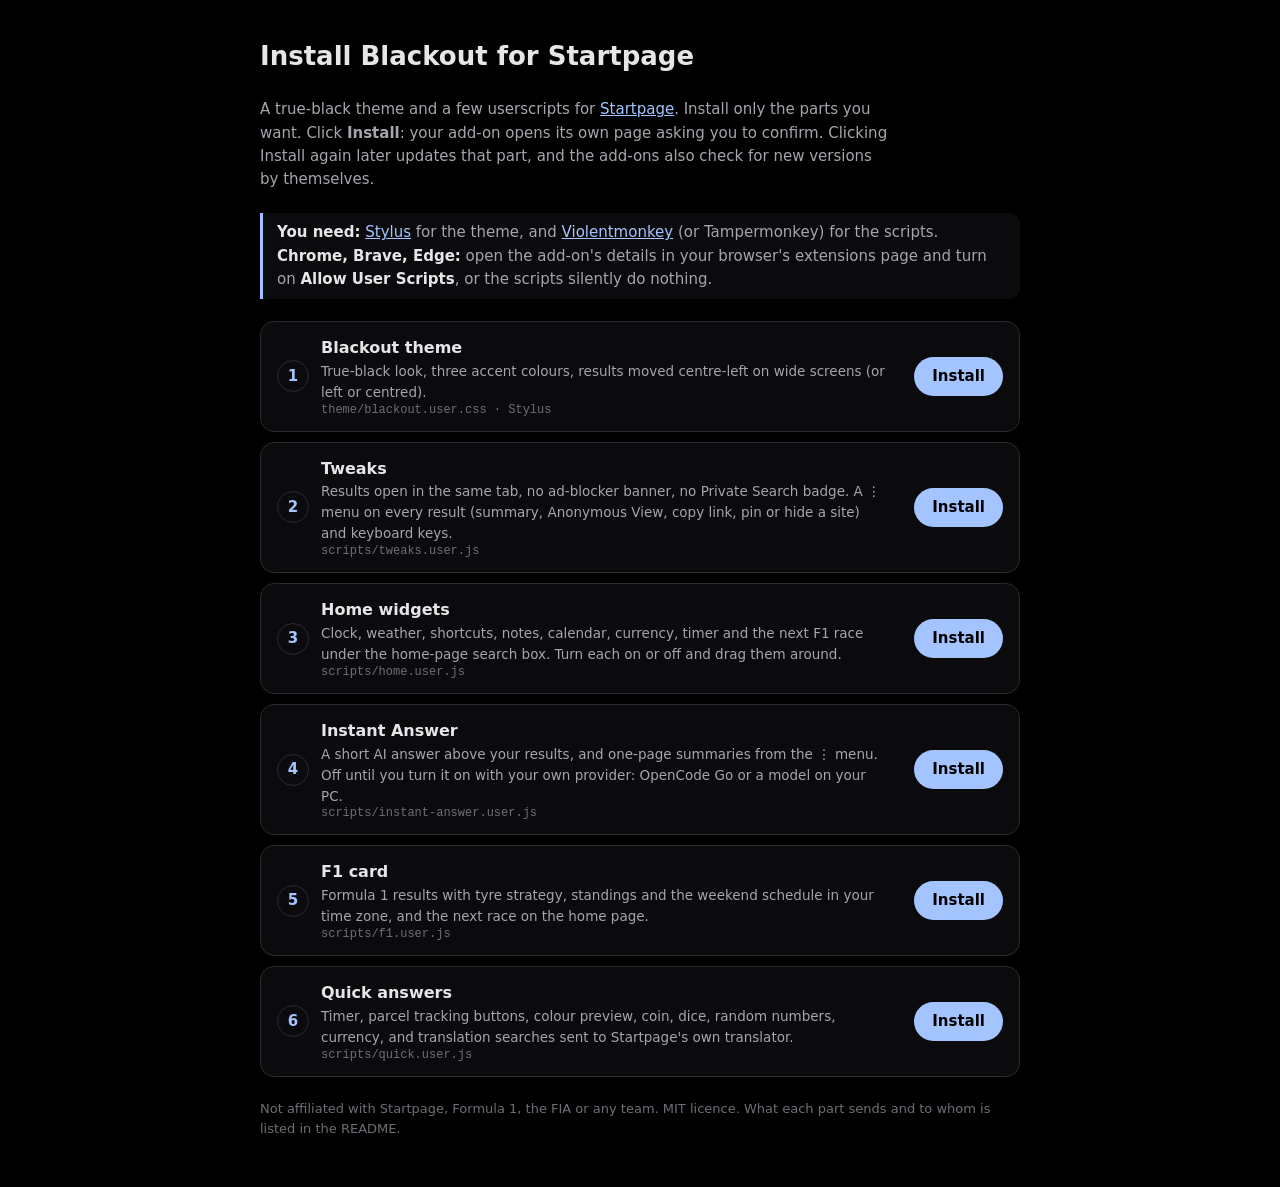
==== index.html @ 59c7f878 "Blackout for Startpage 1.0.0 A true-black theme and userscripts for Startpage: - Blackout theme 1.2." ====
<!doctype html>
<html lang="en">
<head>
<meta charset="utf-8">
<meta name="viewport" content="width=device-width, initial-scale=1">
<title>Install Blackout for Startpage</title>
<style>
:root { color-scheme: dark; --bg: #000; --panel: #0b0b0d; --line: #2a2a30; --ink: #e6e6e9; --ink-2: #a5a5ad; --muted: #6e6e77; --accent: #a3c4ff;
  --font: "Segoe UI", system-ui, -apple-system, Roboto, sans-serif; --mono: Consolas, ui-monospace, "SF Mono", monospace; }
* { box-sizing: border-box; }
body { margin: 0; background: var(--bg); color: var(--ink); font: 15px/1.55 var(--font); padding-inline: 20px; padding-block: 36px 48px; }
main { max-width: 760px; margin: 0 auto; display: grid; gap: 22px; }
h1 { margin: 0; font-size: 26px; font-weight: 600; }
p { margin: 0; color: var(--ink-2); max-width: 66ch; }
a { color: var(--accent); }
.note { border-left: 3px solid var(--accent); padding: 8px 14px; background: var(--panel); border-radius: 0 10px 10px 0; color: var(--ink-2); }
.note b { color: var(--ink); }
ol { margin: 0; padding: 0; list-style: none; display: grid; gap: 10px; counter-reset: step; }
li { display: grid; grid-template-columns: 30px minmax(0, 1fr) auto; gap: 14px; align-items: center; padding: 14px 16px; border: 1px solid var(--line); border-radius: 14px; background: var(--panel); counter-increment: step; }
li::before { content: counter(step); width: 30px; height: 30px; border-radius: 50%; display: grid; place-items: center; font-weight: 600; color: var(--accent); border: 1px solid var(--line); }
li h2 { margin: 0; font-size: 16px; font-weight: 600; }
li p { font-size: 13.5px; }
li small { display: block; font: 12px var(--mono); color: var(--muted); }
a.btn { display: inline-block; padding: 8px 18px; border-radius: 999px; background: var(--accent); color: #000; font-weight: 600; text-decoration: none; white-space: nowrap; }
a.btn:hover { filter: brightness(1.1); }
a:focus-visible { outline: 2px solid #fff; outline-offset: 3px; }
code { font: 13px var(--mono); color: var(--ink); }
footer { color: var(--muted); font-size: 13px; }
@media (max-width: 560px) { li { grid-template-columns: 30px minmax(0, 1fr); } li a.btn { grid-column: 2; justify-self: start; } }
</style>
</head>
<body>
<main>
  <h1>Install Blackout for Startpage</h1>
  <p>A true-black theme and a few userscripts for <a href="https://www.startpage.com/">Startpage</a>. Install only the parts you want. Click <b>Install</b>: your add-on opens its own page asking you to confirm. Clicking Install again later updates that part, and the add-ons also check for new versions by themselves.</p>
  <div class="note"><b>You need:</b> <a href="https://github.com/openstyles/stylus">Stylus</a> for the theme, and <a href="https://violentmonkey.github.io/">Violentmonkey</a> (or Tampermonkey) for the scripts.<br>
    <b>Chrome, Brave, Edge:</b> open the add-on's details in your browser's extensions page and turn on <b>Allow User Scripts</b>, or the scripts silently do nothing.</div>
  <ol>
    <li><div><h2>Blackout theme</h2><p>True-black look, three accent colours, results moved centre-left on wide screens (or left or centred).</p><small>theme/blackout.user.css · Stylus</small></div><a class="btn" href="theme/blackout.user.css">Install</a></li>
    <li><div><h2>Tweaks</h2><p>Results open in the same tab, no ad-blocker banner, no Private Search badge. A ⋮ menu on every result (summary, Anonymous View, copy link, pin or hide a site) and keyboard keys.</p><small>scripts/tweaks.user.js</small></div><a class="btn" href="scripts/tweaks.user.js">Install</a></li>
    <li><div><h2>Home widgets</h2><p>Clock, weather, shortcuts, notes, calendar, currency, timer and the next F1 race under the home-page search box. Turn each on or off and drag them around.</p><small>scripts/home.user.js</small></div><a class="btn" href="scripts/home.user.js">Install</a></li>
    <li><div><h2>Instant Answer</h2><p>A short AI answer above your results, and one-page summaries from the ⋮ menu. Off until you turn it on with your own provider: OpenCode Go or a model on your PC.</p><small>scripts/instant-answer.user.js</small></div><a class="btn" href="scripts/instant-answer.user.js">Install</a></li>
    <li><div><h2>F1 card</h2><p>Formula 1 results with tyre strategy, standings and the weekend schedule in your time zone, and the next race on the home page.</p><small>scripts/f1.user.js</small></div><a class="btn" href="scripts/f1.user.js">Install</a></li>
    <li><div><h2>Quick answers</h2><p>Timer, parcel tracking buttons, colour preview, coin, dice, random numbers, currency, and translation searches sent to Startpage's own translator.</p><small>scripts/quick.user.js</small></div><a class="btn" href="scripts/quick.user.js">Install</a></li>
  </ol>
  <footer>Not affiliated with Startpage, Formula 1, the FIA or any team. MIT licence. What each part sends and to whom is listed in the README.</footer>
</main>
</body>
</html>
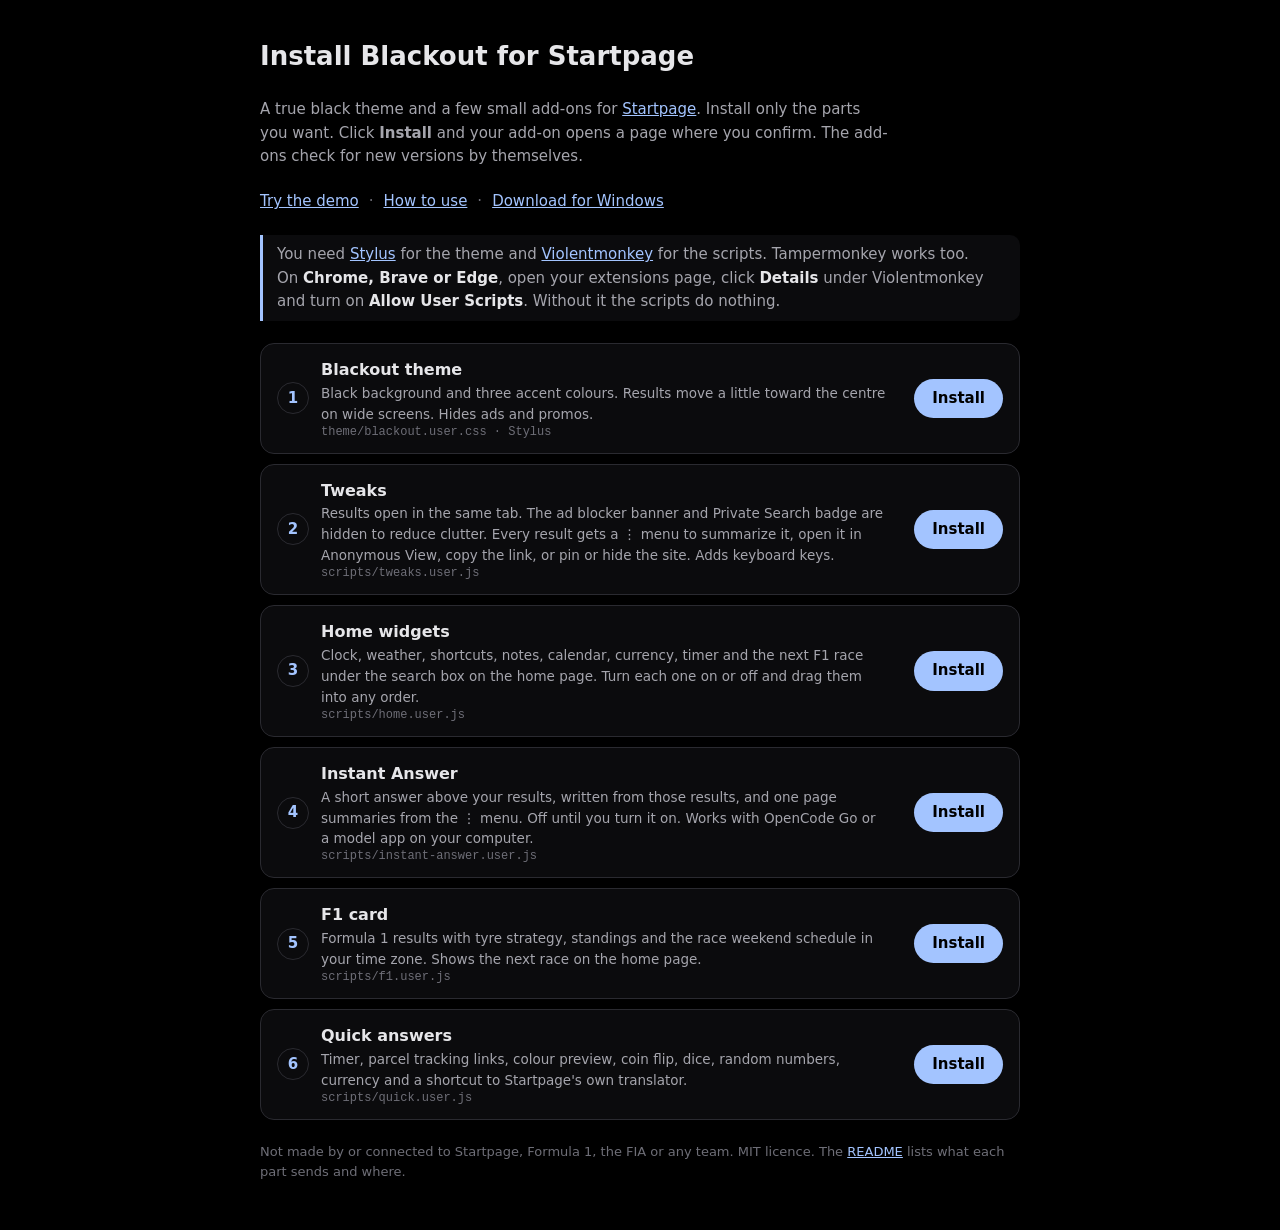
==== commit 8ce5ae11: "Release 1.0.1: gentler F1 requests, demo page, plainer docs - F1 card 1.3.1: requests for the same a" ====
--- a/index.html
+++ b/index.html
@@ -25,6 +25,7 @@
 a.btn:hover { filter: brightness(1.1); }
 a:focus-visible { outline: 2px solid #fff; outline-offset: 3px; }
 code { font: 13px var(--mono); color: var(--ink); }
+.links { display: flex; flex-wrap: wrap; gap: 6px 10px; color: var(--muted); }
 footer { color: var(--muted); font-size: 13px; }
 @media (max-width: 560px) { li { grid-template-columns: 30px minmax(0, 1fr); } li a.btn { grid-column: 2; justify-self: start; } }
 </style>
@@ -32,18 +33,19 @@
 <body>
 <main>
   <h1>Install Blackout for Startpage</h1>
-  <p>A true-black theme and a few userscripts for <a href="https://www.startpage.com/">Startpage</a>. Install only the parts you want. Click <b>Install</b>: your add-on opens its own page asking you to confirm. Clicking Install again later updates that part, and the add-ons also check for new versions by themselves.</p>
-  <div class="note"><b>You need:</b> <a href="https://github.com/openstyles/stylus">Stylus</a> for the theme, and <a href="https://violentmonkey.github.io/">Violentmonkey</a> (or Tampermonkey) for the scripts.<br>
-    <b>Chrome, Brave, Edge:</b> open the add-on's details in your browser's extensions page and turn on <b>Allow User Scripts</b>, or the scripts silently do nothing.</div>
+  <p>A true black theme and a few small add-ons for <a href="https://www.startpage.com/">Startpage</a>. Install only the parts you want. Click <b>Install</b> and your add-on opens a page where you confirm. The add-ons check for new versions by themselves.</p>
+  <p class="links"><a href="https://astqh.github.io/blackout-for-startpage/demo/">Try the demo</a> · <a href="https://github.com/astqh/blackout-for-startpage#readme">How to use</a> · <a href="https://github.com/astqh/blackout-for-startpage/releases/latest">Download for Windows</a></p>
+  <div class="note">You need <a href="https://github.com/openstyles/stylus">Stylus</a> for the theme and <a href="https://violentmonkey.github.io/">Violentmonkey</a> for the scripts. Tampermonkey works too.<br>
+    On <b>Chrome, Brave or Edge</b>, open your extensions page, click <b>Details</b> under Violentmonkey and turn on <b>Allow User Scripts</b>. Without it the scripts do nothing.</div>
   <ol>
-    <li><div><h2>Blackout theme</h2><p>True-black look, three accent colours, results moved centre-left on wide screens (or left or centred).</p><small>theme/blackout.user.css · Stylus</small></div><a class="btn" href="theme/blackout.user.css">Install</a></li>
-    <li><div><h2>Tweaks</h2><p>Results open in the same tab, no ad-blocker banner, no Private Search badge. A ⋮ menu on every result (summary, Anonymous View, copy link, pin or hide a site) and keyboard keys.</p><small>scripts/tweaks.user.js</small></div><a class="btn" href="scripts/tweaks.user.js">Install</a></li>
-    <li><div><h2>Home widgets</h2><p>Clock, weather, shortcuts, notes, calendar, currency, timer and the next F1 race under the home-page search box. Turn each on or off and drag them around.</p><small>scripts/home.user.js</small></div><a class="btn" href="scripts/home.user.js">Install</a></li>
-    <li><div><h2>Instant Answer</h2><p>A short AI answer above your results, and one-page summaries from the ⋮ menu. Off until you turn it on with your own provider: OpenCode Go or a model on your PC.</p><small>scripts/instant-answer.user.js</small></div><a class="btn" href="scripts/instant-answer.user.js">Install</a></li>
-    <li><div><h2>F1 card</h2><p>Formula 1 results with tyre strategy, standings and the weekend schedule in your time zone, and the next race on the home page.</p><small>scripts/f1.user.js</small></div><a class="btn" href="scripts/f1.user.js">Install</a></li>
-    <li><div><h2>Quick answers</h2><p>Timer, parcel tracking buttons, colour preview, coin, dice, random numbers, currency, and translation searches sent to Startpage's own translator.</p><small>scripts/quick.user.js</small></div><a class="btn" href="scripts/quick.user.js">Install</a></li>
+    <li><div><h2>Blackout theme</h2><p>Black background and three accent colours. Results move a little toward the centre on wide screens. Hides ads and promos.</p><small>theme/blackout.user.css · Stylus</small></div><a class="btn" href="theme/blackout.user.css">Install</a></li>
+    <li><div><h2>Tweaks</h2><p>Results open in the same tab. The ad blocker banner and Private Search badge are hidden to reduce clutter. Every result gets a ⋮ menu to summarize it, open it in Anonymous View, copy the link, or pin or hide the site. Adds keyboard keys.</p><small>scripts/tweaks.user.js</small></div><a class="btn" href="scripts/tweaks.user.js">Install</a></li>
+    <li><div><h2>Home widgets</h2><p>Clock, weather, shortcuts, notes, calendar, currency, timer and the next F1 race under the search box on the home page. Turn each one on or off and drag them into any order.</p><small>scripts/home.user.js</small></div><a class="btn" href="scripts/home.user.js">Install</a></li>
+    <li><div><h2>Instant Answer</h2><p>A short answer above your results, written from those results, and one page summaries from the ⋮ menu. Off until you turn it on. Works with OpenCode Go or a model app on your computer.</p><small>scripts/instant-answer.user.js</small></div><a class="btn" href="scripts/instant-answer.user.js">Install</a></li>
+    <li><div><h2>F1 card</h2><p>Formula 1 results with tyre strategy, standings and the race weekend schedule in your time zone. Shows the next race on the home page.</p><small>scripts/f1.user.js</small></div><a class="btn" href="scripts/f1.user.js">Install</a></li>
+    <li><div><h2>Quick answers</h2><p>Timer, parcel tracking links, colour preview, coin flip, dice, random numbers, currency and a shortcut to Startpage's own translator.</p><small>scripts/quick.user.js</small></div><a class="btn" href="scripts/quick.user.js">Install</a></li>
   </ol>
-  <footer>Not affiliated with Startpage, Formula 1, the FIA or any team. MIT licence. What each part sends and to whom is listed in the README.</footer>
+  <footer>Not made by or connected to Startpage, Formula 1, the FIA or any team. MIT licence. The <a href="https://github.com/astqh/blackout-for-startpage#readme">README</a> lists what each part sends and where.</footer>
 </main>
 </body>
 </html>
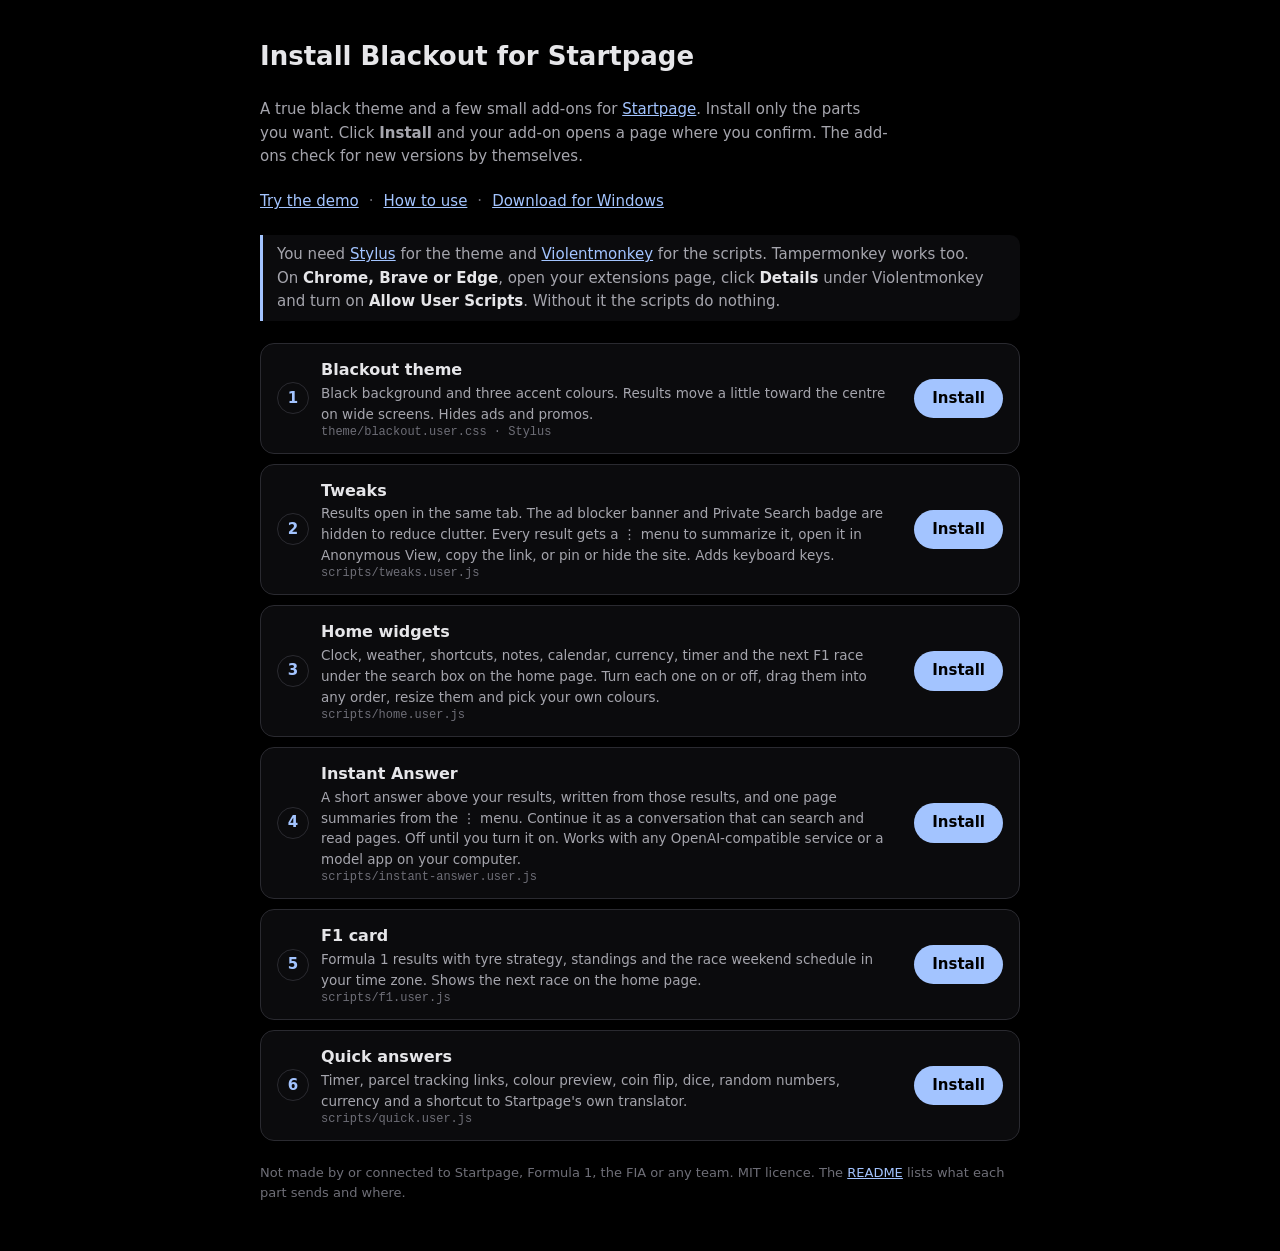
==== commit 06795d2e: "Release 1.1.0: resizable home widgets, Look panel, Instant Answer 2.0 - Home widgets 1.1.0: resize b" ====
--- a/index.html
+++ b/index.html
@@ -3,6 +3,7 @@
 <head>
 <meta charset="utf-8">
 <meta name="viewport" content="width=device-width, initial-scale=1">
+<link rel="icon" href="data:image/svg+xml,%3Csvg xmlns=%27http://www.w3.org/2000/svg%27 viewBox=%270 0 32 32%27%3E%3Crect width=%2732%27 height=%2732%27 rx=%278%27 fill=%27%23000%27/%3E%3Ccircle cx=%2716%27 cy=%2716%27 r=%276%27 fill=%27%23a3c4ff%27/%3E%3C/svg%3E">
 <title>Install Blackout for Startpage</title>
 <style>
 :root { color-scheme: dark; --bg: #000; --panel: #0b0b0d; --line: #2a2a30; --ink: #e6e6e9; --ink-2: #a5a5ad; --muted: #6e6e77; --accent: #a3c4ff;
@@ -40,8 +41,8 @@
   <ol>
     <li><div><h2>Blackout theme</h2><p>Black background and three accent colours. Results move a little toward the centre on wide screens. Hides ads and promos.</p><small>theme/blackout.user.css · Stylus</small></div><a class="btn" href="theme/blackout.user.css">Install</a></li>
     <li><div><h2>Tweaks</h2><p>Results open in the same tab. The ad blocker banner and Private Search badge are hidden to reduce clutter. Every result gets a ⋮ menu to summarize it, open it in Anonymous View, copy the link, or pin or hide the site. Adds keyboard keys.</p><small>scripts/tweaks.user.js</small></div><a class="btn" href="scripts/tweaks.user.js">Install</a></li>
-    <li><div><h2>Home widgets</h2><p>Clock, weather, shortcuts, notes, calendar, currency, timer and the next F1 race under the search box on the home page. Turn each one on or off and drag them into any order.</p><small>scripts/home.user.js</small></div><a class="btn" href="scripts/home.user.js">Install</a></li>
-    <li><div><h2>Instant Answer</h2><p>A short answer above your results, written from those results, and one page summaries from the ⋮ menu. Off until you turn it on. Works with OpenCode Go or a model app on your computer.</p><small>scripts/instant-answer.user.js</small></div><a class="btn" href="scripts/instant-answer.user.js">Install</a></li>
+    <li><div><h2>Home widgets</h2><p>Clock, weather, shortcuts, notes, calendar, currency, timer and the next F1 race under the search box on the home page. Turn each one on or off, drag them into any order, resize them and pick your own colours.</p><small>scripts/home.user.js</small></div><a class="btn" href="scripts/home.user.js">Install</a></li>
+    <li><div><h2>Instant Answer</h2><p>A short answer above your results, written from those results, and one page summaries from the ⋮ menu. Continue it as a conversation that can search and read pages. Off until you turn it on. Works with any OpenAI-compatible service or a model app on your computer.</p><small>scripts/instant-answer.user.js</small></div><a class="btn" href="scripts/instant-answer.user.js">Install</a></li>
     <li><div><h2>F1 card</h2><p>Formula 1 results with tyre strategy, standings and the race weekend schedule in your time zone. Shows the next race on the home page.</p><small>scripts/f1.user.js</small></div><a class="btn" href="scripts/f1.user.js">Install</a></li>
     <li><div><h2>Quick answers</h2><p>Timer, parcel tracking links, colour preview, coin flip, dice, random numbers, currency and a shortcut to Startpage's own translator.</p><small>scripts/quick.user.js</small></div><a class="btn" href="scripts/quick.user.js">Install</a></li>
   </ol>
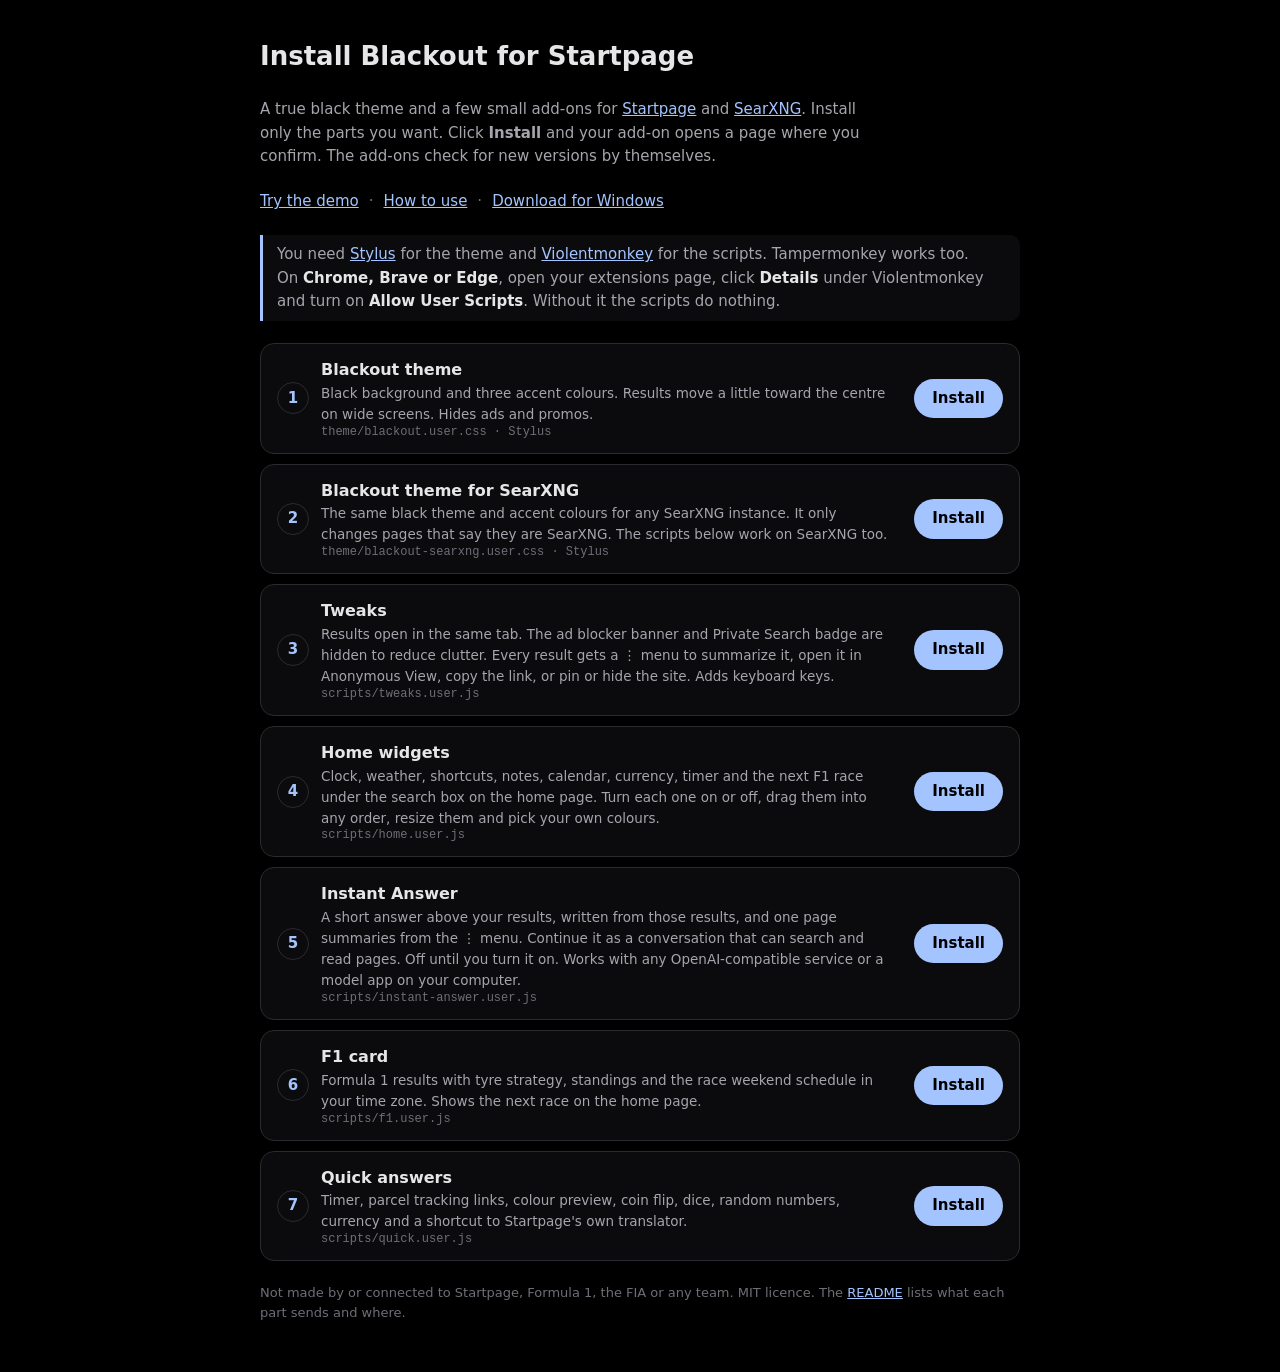
==== commit e018e197: "Document SearXNG support, release 1.5.0 Co-Authored-By: Claude Opus 5.5 <noreply@anthropic.com> Clau" ====
--- a/index.html
+++ b/index.html
@@ -34,12 +34,13 @@
 <body>
 <main>
   <h1>Install Blackout for Startpage</h1>
-  <p>A true black theme and a few small add-ons for <a href="https://www.startpage.com/">Startpage</a>. Install only the parts you want. Click <b>Install</b> and your add-on opens a page where you confirm. The add-ons check for new versions by themselves.</p>
+  <p>A true black theme and a few small add-ons for <a href="https://www.startpage.com/">Startpage</a> and <a href="https://docs.searxng.org/">SearXNG</a>. Install only the parts you want. Click <b>Install</b> and your add-on opens a page where you confirm. The add-ons check for new versions by themselves.</p>
   <p class="links"><a href="https://astqh.github.io/blackout-for-startpage/demo/">Try the demo</a> · <a href="https://github.com/astqh/blackout-for-startpage#readme">How to use</a> · <a href="https://github.com/astqh/blackout-for-startpage/releases/latest">Download for Windows</a></p>
   <div class="note">You need <a href="https://github.com/openstyles/stylus">Stylus</a> for the theme and <a href="https://violentmonkey.github.io/">Violentmonkey</a> for the scripts. Tampermonkey works too.<br>
     On <b>Chrome, Brave or Edge</b>, open your extensions page, click <b>Details</b> under Violentmonkey and turn on <b>Allow User Scripts</b>. Without it the scripts do nothing.</div>
   <ol>
     <li><div><h2>Blackout theme</h2><p>Black background and three accent colours. Results move a little toward the centre on wide screens. Hides ads and promos.</p><small>theme/blackout.user.css · Stylus</small></div><a class="btn" href="theme/blackout.user.css">Install</a></li>
+    <li><div><h2>Blackout theme for SearXNG</h2><p>The same black theme and accent colours for any SearXNG instance. It only changes pages that say they are SearXNG. The scripts below work on SearXNG too.</p><small>theme/blackout-searxng.user.css · Stylus</small></div><a class="btn" href="theme/blackout-searxng.user.css">Install</a></li>
     <li><div><h2>Tweaks</h2><p>Results open in the same tab. The ad blocker banner and Private Search badge are hidden to reduce clutter. Every result gets a ⋮ menu to summarize it, open it in Anonymous View, copy the link, or pin or hide the site. Adds keyboard keys.</p><small>scripts/tweaks.user.js</small></div><a class="btn" href="scripts/tweaks.user.js">Install</a></li>
     <li><div><h2>Home widgets</h2><p>Clock, weather, shortcuts, notes, calendar, currency, timer and the next F1 race under the search box on the home page. Turn each one on or off, drag them into any order, resize them and pick your own colours.</p><small>scripts/home.user.js</small></div><a class="btn" href="scripts/home.user.js">Install</a></li>
     <li><div><h2>Instant Answer</h2><p>A short answer above your results, written from those results, and one page summaries from the ⋮ menu. Continue it as a conversation that can search and read pages. Off until you turn it on. Works with any OpenAI-compatible service or a model app on your computer.</p><small>scripts/instant-answer.user.js</small></div><a class="btn" href="scripts/instant-answer.user.js">Install</a></li>
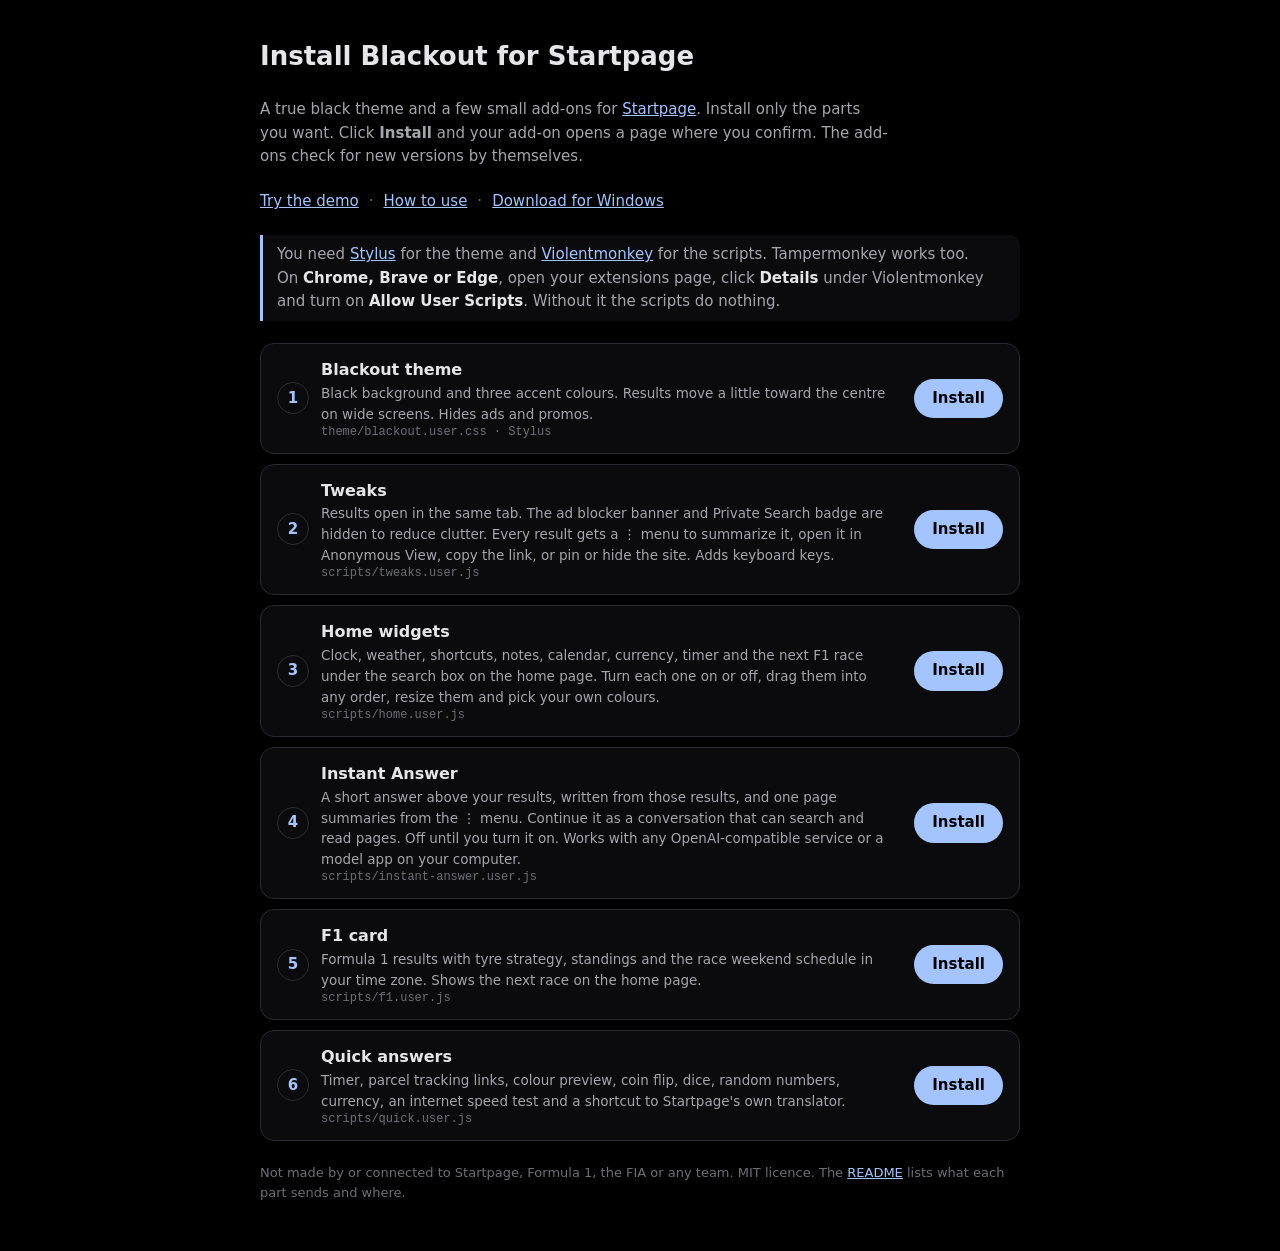
==== commit 430927d7: "Quick answers: internet speed test Searches like "speed test", "test my wifi" or "how fast is my int" ====
--- a/index.html
+++ b/index.html
@@ -34,18 +34,17 @@
 <body>
 <main>
   <h1>Install Blackout for Startpage</h1>
-  <p>A true black theme and a few small add-ons for <a href="https://www.startpage.com/">Startpage</a> and <a href="https://docs.searxng.org/">SearXNG</a>. Install only the parts you want. Click <b>Install</b> and your add-on opens a page where you confirm. The add-ons check for new versions by themselves.</p>
+  <p>A true black theme and a few small add-ons for <a href="https://www.startpage.com/">Startpage</a>. Install only the parts you want. Click <b>Install</b> and your add-on opens a page where you confirm. The add-ons check for new versions by themselves.</p>
   <p class="links"><a href="https://astqh.github.io/blackout-for-startpage/demo/">Try the demo</a> · <a href="https://github.com/astqh/blackout-for-startpage#readme">How to use</a> · <a href="https://github.com/astqh/blackout-for-startpage/releases/latest">Download for Windows</a></p>
   <div class="note">You need <a href="https://github.com/openstyles/stylus">Stylus</a> for the theme and <a href="https://violentmonkey.github.io/">Violentmonkey</a> for the scripts. Tampermonkey works too.<br>
     On <b>Chrome, Brave or Edge</b>, open your extensions page, click <b>Details</b> under Violentmonkey and turn on <b>Allow User Scripts</b>. Without it the scripts do nothing.</div>
   <ol>
     <li><div><h2>Blackout theme</h2><p>Black background and three accent colours. Results move a little toward the centre on wide screens. Hides ads and promos.</p><small>theme/blackout.user.css · Stylus</small></div><a class="btn" href="theme/blackout.user.css">Install</a></li>
-    <li><div><h2>Blackout theme for SearXNG</h2><p>The same black theme and accent colours for any SearXNG instance. It only changes pages that say they are SearXNG. The scripts below work on SearXNG too.</p><small>theme/blackout-searxng.user.css · Stylus</small></div><a class="btn" href="theme/blackout-searxng.user.css">Install</a></li>
     <li><div><h2>Tweaks</h2><p>Results open in the same tab. The ad blocker banner and Private Search badge are hidden to reduce clutter. Every result gets a ⋮ menu to summarize it, open it in Anonymous View, copy the link, or pin or hide the site. Adds keyboard keys.</p><small>scripts/tweaks.user.js</small></div><a class="btn" href="scripts/tweaks.user.js">Install</a></li>
     <li><div><h2>Home widgets</h2><p>Clock, weather, shortcuts, notes, calendar, currency, timer and the next F1 race under the search box on the home page. Turn each one on or off, drag them into any order, resize them and pick your own colours.</p><small>scripts/home.user.js</small></div><a class="btn" href="scripts/home.user.js">Install</a></li>
     <li><div><h2>Instant Answer</h2><p>A short answer above your results, written from those results, and one page summaries from the ⋮ menu. Continue it as a conversation that can search and read pages. Off until you turn it on. Works with any OpenAI-compatible service or a model app on your computer.</p><small>scripts/instant-answer.user.js</small></div><a class="btn" href="scripts/instant-answer.user.js">Install</a></li>
     <li><div><h2>F1 card</h2><p>Formula 1 results with tyre strategy, standings and the race weekend schedule in your time zone. Shows the next race on the home page.</p><small>scripts/f1.user.js</small></div><a class="btn" href="scripts/f1.user.js">Install</a></li>
-    <li><div><h2>Quick answers</h2><p>Timer, parcel tracking links, colour preview, coin flip, dice, random numbers, currency and a shortcut to Startpage's own translator.</p><small>scripts/quick.user.js</small></div><a class="btn" href="scripts/quick.user.js">Install</a></li>
+    <li><div><h2>Quick answers</h2><p>Timer, parcel tracking links, colour preview, coin flip, dice, random numbers, currency, an internet speed test and a shortcut to Startpage's own translator.</p><small>scripts/quick.user.js</small></div><a class="btn" href="scripts/quick.user.js">Install</a></li>
   </ol>
   <footer>Not made by or connected to Startpage, Formula 1, the FIA or any team. MIT licence. The <a href="https://github.com/astqh/blackout-for-startpage#readme">README</a> lists what each part sends and where.</footer>
 </main>
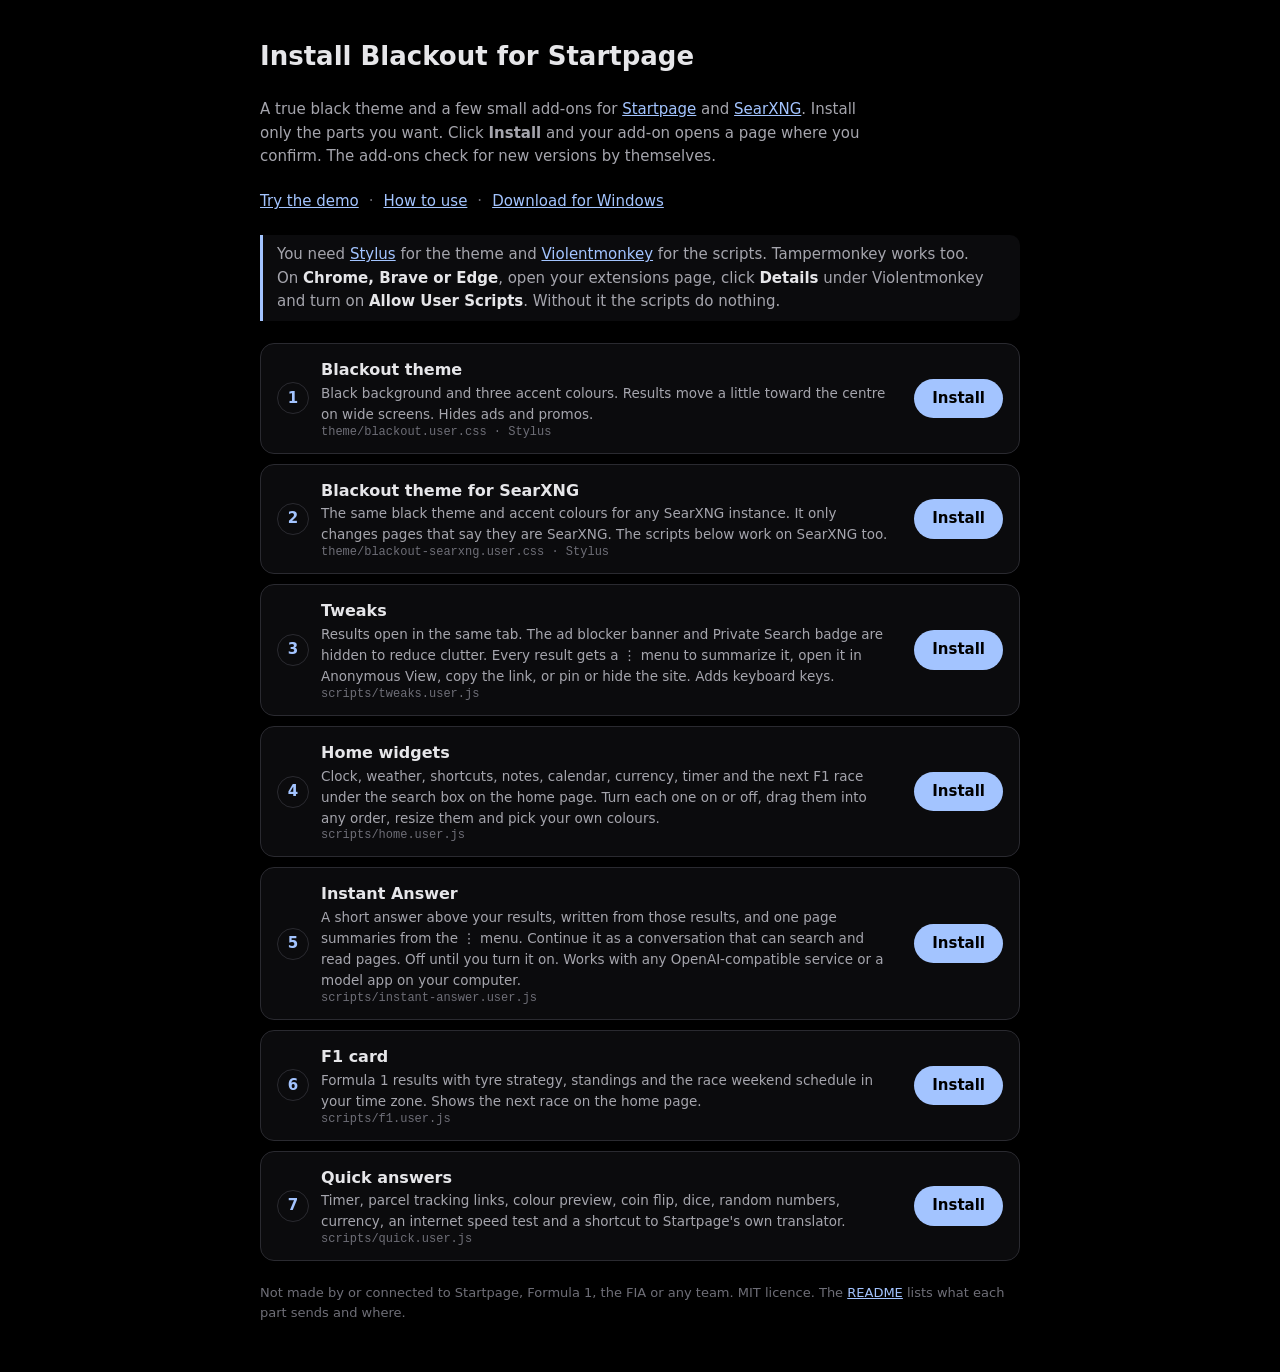
==== commit c432d241: "Merge the speed test and speedometer into searxng (release 1.6.0) Quick answers 1.3.0: the speed tes" ====
--- a/index.html
+++ b/index.html
@@ -34,12 +34,13 @@
 <body>
 <main>
   <h1>Install Blackout for Startpage</h1>
-  <p>A true black theme and a few small add-ons for <a href="https://www.startpage.com/">Startpage</a>. Install only the parts you want. Click <b>Install</b> and your add-on opens a page where you confirm. The add-ons check for new versions by themselves.</p>
+  <p>A true black theme and a few small add-ons for <a href="https://www.startpage.com/">Startpage</a> and <a href="https://docs.searxng.org/">SearXNG</a>. Install only the parts you want. Click <b>Install</b> and your add-on opens a page where you confirm. The add-ons check for new versions by themselves.</p>
   <p class="links"><a href="https://astqh.github.io/blackout-for-startpage/demo/">Try the demo</a> · <a href="https://github.com/astqh/blackout-for-startpage#readme">How to use</a> · <a href="https://github.com/astqh/blackout-for-startpage/releases/latest">Download for Windows</a></p>
   <div class="note">You need <a href="https://github.com/openstyles/stylus">Stylus</a> for the theme and <a href="https://violentmonkey.github.io/">Violentmonkey</a> for the scripts. Tampermonkey works too.<br>
     On <b>Chrome, Brave or Edge</b>, open your extensions page, click <b>Details</b> under Violentmonkey and turn on <b>Allow User Scripts</b>. Without it the scripts do nothing.</div>
   <ol>
     <li><div><h2>Blackout theme</h2><p>Black background and three accent colours. Results move a little toward the centre on wide screens. Hides ads and promos.</p><small>theme/blackout.user.css · Stylus</small></div><a class="btn" href="theme/blackout.user.css">Install</a></li>
+    <li><div><h2>Blackout theme for SearXNG</h2><p>The same black theme and accent colours for any SearXNG instance. It only changes pages that say they are SearXNG. The scripts below work on SearXNG too.</p><small>theme/blackout-searxng.user.css · Stylus</small></div><a class="btn" href="theme/blackout-searxng.user.css">Install</a></li>
     <li><div><h2>Tweaks</h2><p>Results open in the same tab. The ad blocker banner and Private Search badge are hidden to reduce clutter. Every result gets a ⋮ menu to summarize it, open it in Anonymous View, copy the link, or pin or hide the site. Adds keyboard keys.</p><small>scripts/tweaks.user.js</small></div><a class="btn" href="scripts/tweaks.user.js">Install</a></li>
     <li><div><h2>Home widgets</h2><p>Clock, weather, shortcuts, notes, calendar, currency, timer and the next F1 race under the search box on the home page. Turn each one on or off, drag them into any order, resize them and pick your own colours.</p><small>scripts/home.user.js</small></div><a class="btn" href="scripts/home.user.js">Install</a></li>
     <li><div><h2>Instant Answer</h2><p>A short answer above your results, written from those results, and one page summaries from the ⋮ menu. Continue it as a conversation that can search and read pages. Off until you turn it on. Works with any OpenAI-compatible service or a model app on your computer.</p><small>scripts/instant-answer.user.js</small></div><a class="btn" href="scripts/instant-answer.user.js">Install</a></li>
